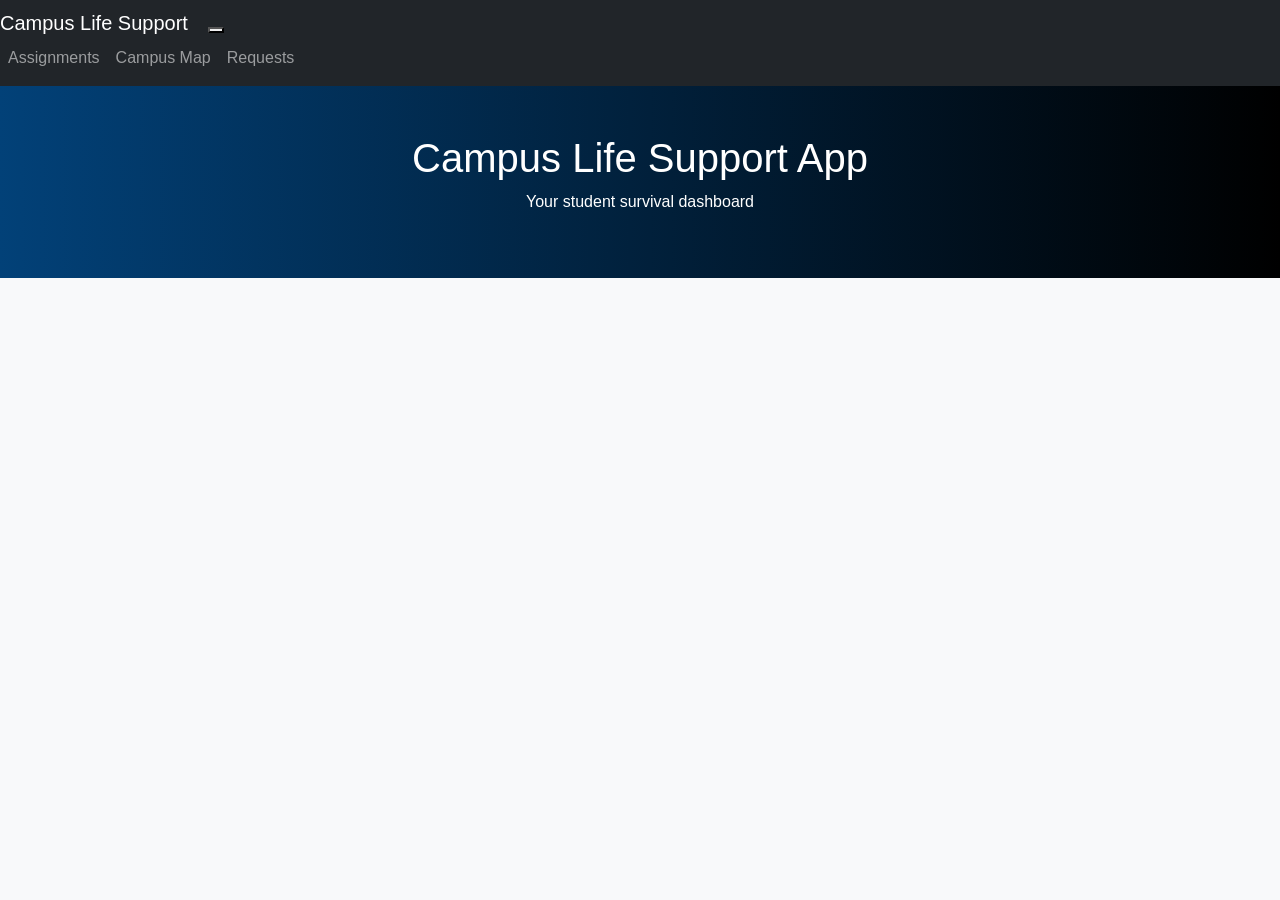
==== index.html @ 6e9fa869 "Created start of html code Co-authored-by: Copilot <copilot@github.com>" ====
<!DOCTYPE html>
<html lang="en">
<head>
    <meta charset="UTF-8">
    <meta name="viewport" content="width=device-width, initial-scale=1.0">


    <!-- Bootstrap -->
     <link href="https://cdn.jsdelivr.net/npm/bootstrap@5.3.0/dist/css/bootstrap.min.css" rel="stylesheet" integrity="sha384-9ndCyUaIbzAi2FUVXJi0CjmCapSmO7SnpJef0486qhLnuZ2cdeRhO02iuK6F" crossorigin="anonymous">

     <!-- Custom CSS -->
    <link rel="stylesheet" href="css/style.css">

    <title>Campus Life Support App</title>
</head>
<body>
    
    <!-- Navigation Bar -->
<nav class="navbar navbar-expand-lg navbar-dark bg-dark">
    <div class="container-fuid">
        <a class="navbar-brand" href="index.html">Campus Life Support</a>
        <button cllass="navbbar-toggler" data-bs-toggle="colllapse" data-bs-target="#nav">
            <span class="navbar-toggle-icon"></span>
        </button>

        <div class="collapse navbar-collapse" id="nav">
            <ul class="navbar-nav ms-auto">
                <li class="nav-item"><a class="nav-link" href="assignments.html">Assignments</a></li>
                <li class="nav-item"><a class="nav-link" href="campus.html">Campus Map</a></li>
                <li class="nav-item"><a class="nav-link" href="request.html">Requests</a></li>
            </ul>
        </div>
    </div>
</nav>

<!-- Header -->
 <header class="text-center p-5">
    <h1>Campus Life Support App</h1>
    <p>Your student survival dashboard</p>
 </header>

 <main class="container my-4">

    <!-- About Section -->
     
 </main>

</body>
</html>
---- css/style.css ----
/* Body Style*/
body {
    font-family: Ariall,sans-serif;
    background-color: #f8f9fa;
}

/* Header Style */
header {
    background: linear-gradient(to right, #024178, #000000);
    color:white;
}

/* Card Style */
.card {
    border-radius: 15px;
    transition: transform 0.3s ease;
}

.card:hover {
    transform: scale(1.05);
}

/* Button Style */
.btn {
    border-radius: 20px;
}

/* Footer Style */
footer {
    margin-top: 40px;
}

/* Map Placeholder Style */
#map {
    border-radius: 10px;
}

/* Responsive Style */
@media (max-width: 768px) {
    header h1 {
        font-size: 1.8rem;
    }
}
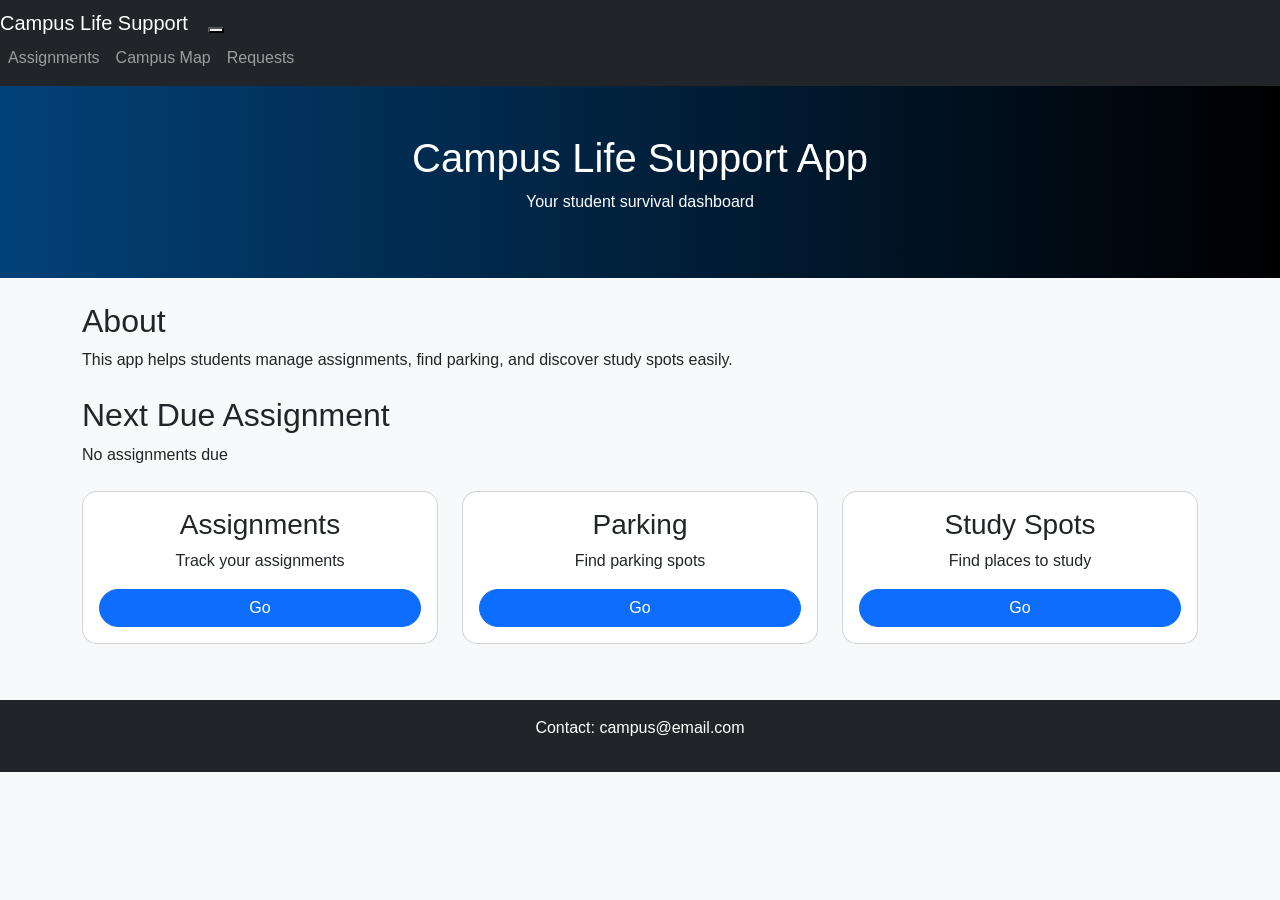
==== commit 8dda7710: "Finished rough draft of html Co-authored-by: Copilot <copilot@github.com>" ====
--- a/index.html
+++ b/index.html
@@ -42,8 +42,50 @@
  <main class="container my-4">
 
     <!-- About Section -->
-     
+     <section class="mb-4">
+        <h2>About</h2>
+        <p>This app helps students manage assignments, find parking, and discover study spots easily.</p>
+     </section>
+
+     <!-- Next due assignment -->
+      <section class="mb-4">
+        <h2>Next Due Assignment</h2>
+        <p id="next-assignment">No assignments due</p>
+      </section>
+
+      <!-- Cards -->
+       <section class="row text-center">
+        <div class="col-md-4 mb-3">
+            <div class="card p-3">
+                <h3>Assignments</h3>
+                <p>Track your assignments</p>
+                <a href="assignments.html" class="btn btn-primary">Go</a>
+            </div>
+        </div>
+
+        <div class="col-md-4 mb-3">
+            <div class="card p-3">
+                <h3>Parking</h3>
+                <p>Find parking spots</p>
+                <a href="campus.html" class="btn btn-primary">Go</a>
+            </div>
+        </div>
+
+        <div class="col-md-4 mb-3">
+            <div class="card p-3">
+                <h3>Study Spots</h3>
+                <p>Find places to study</p>
+                <a href="campus.html" class="btn btn-primary">Go</a>
+            </div>
+        </div>
+       </section>
  </main>
+
+ <footer class="bg-dark text-white text-center p-3">
+    <p>Contact: campus@email.com</p>
+ </footer>
+
+ <script src="script.js"></script>
 
 </body>
 </html>
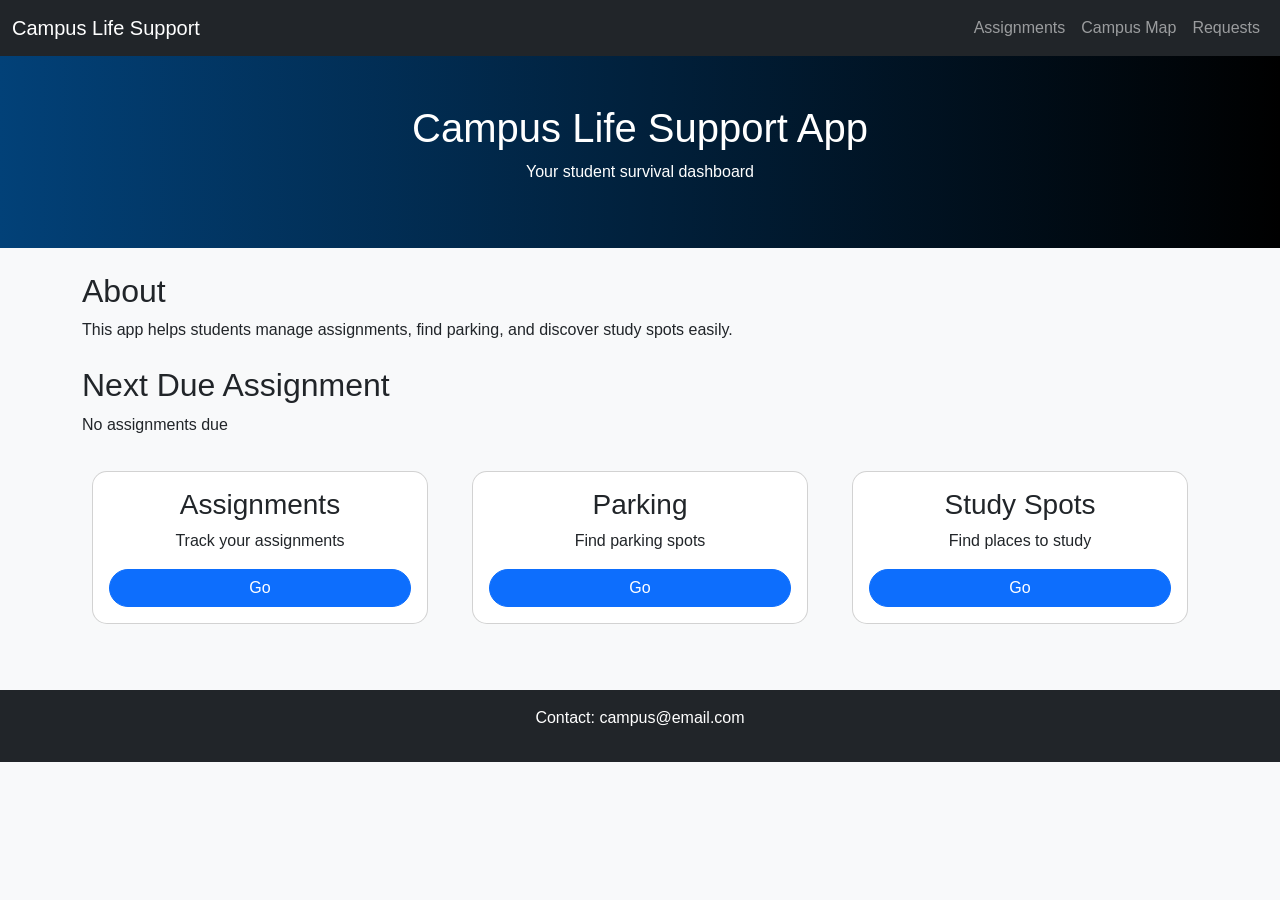
==== commit 9ce1bed1: "minor changes to all Co-authored-by: Copilot <copilot@github.com>" ====
--- a/index.html
+++ b/index.html
@@ -17,10 +17,10 @@
     
     <!-- Navigation Bar -->
 <nav class="navbar navbar-expand-lg navbar-dark bg-dark">
-    <div class="container-fuid">
+    <div class="container-fluid">
         <a class="navbar-brand" href="index.html">Campus Life Support</a>
-        <button cllass="navbbar-toggler" data-bs-toggle="colllapse" data-bs-target="#nav">
-            <span class="navbar-toggle-icon"></span>
+        <button class="navbar-toggler" data-bs-toggle="collapse" data-bs-target="#nav">
+            <span class="navbar-toggler-icon"></span>
         </button>
 
         <div class="collapse navbar-collapse" id="nav">
@@ -54,7 +54,7 @@
       </section>
 
       <!-- Cards -->
-       <section class="row text-center">
+       <section class="row text-center justify-content-center">
         <div class="col-md-4 mb-3">
             <div class="card p-3">
                 <h3>Assignments</h3>
--- a/css/style.css
+++ b/css/style.css
@@ -13,11 +13,12 @@
 /* Card Style */
 .card {
     border-radius: 15px;
-    transition: transform 0.3s ease;
+    transition: all 0.3s ease;
+    margin: 10px;
 }
 
 .card:hover {
-    transform: scale(1.05);
+    transform: translateY(-6px);
 }
 
 /* Button Style */
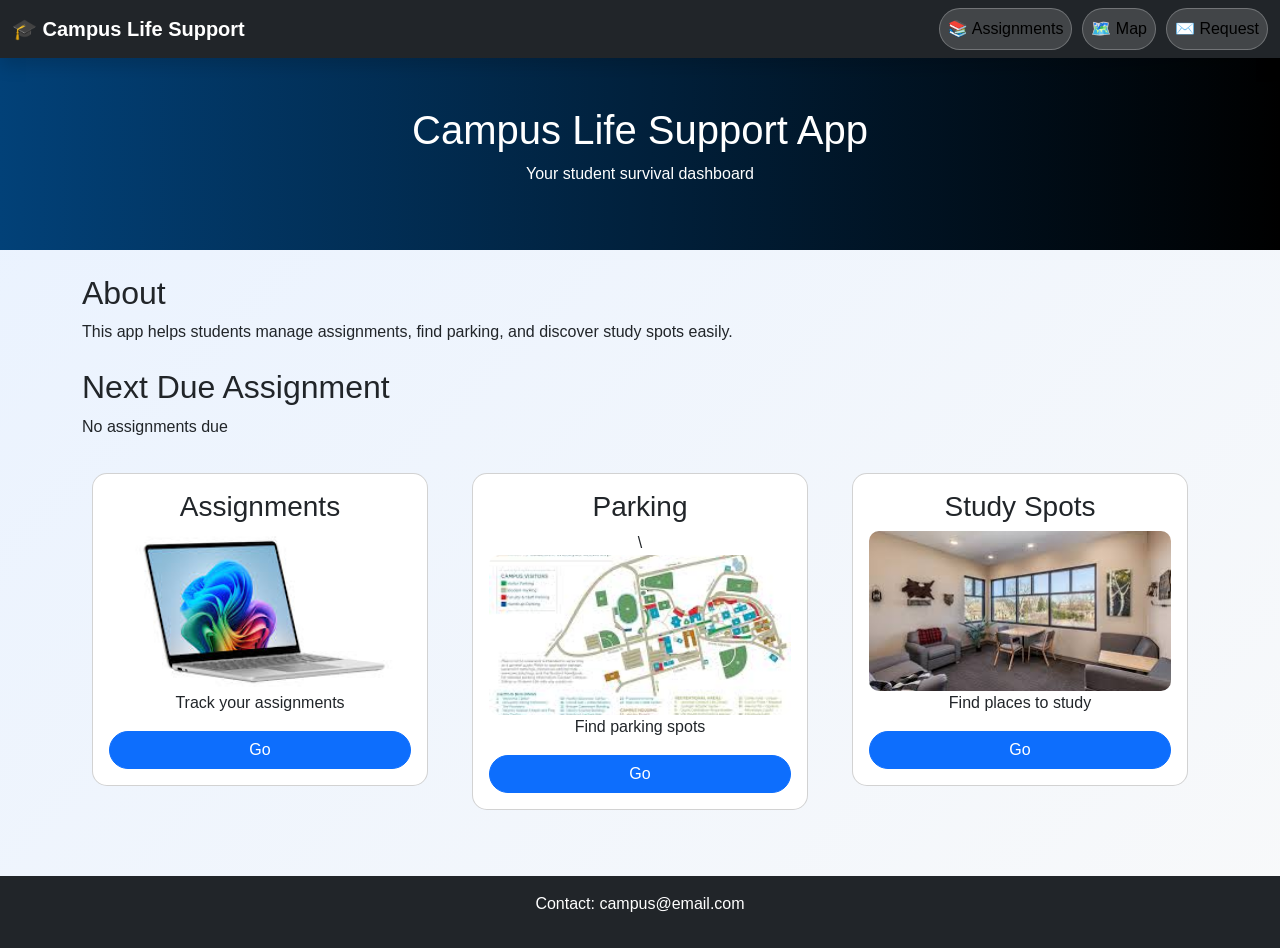
==== commit bedf50ab: "Making major changes to nav bar and adding api Co-authored-by: Copilot <copilot@github.com>" ====
--- a/index.html
+++ b/index.html
@@ -16,21 +16,37 @@
 <body>
     
     <!-- Navigation Bar -->
-<nav class="navbar navbar-expand-lg navbar-dark bg-dark">
-    <div class="container-fluid">
-        <a class="navbar-brand" href="index.html">Campus Life Support</a>
-        <button class="navbar-toggler" data-bs-toggle="collapse" data-bs-target="#nav">
-            <span class="navbar-toggler-icon"></span>
-        </button>
+<nav class="navbar navbar-expand-lg navbar-dark bg-dark shadow">
+  <div class="container-fluid">
 
-        <div class="collapse navbar-collapse" id="nav">
-            <ul class="navbar-nav ms-auto">
-                <li class="nav-item"><a class="nav-link" href="assignments.html">Assignments</a></li>
-                <li class="nav-item"><a class="nav-link" href="campus.html">Campus Map</a></li>
-                <li class="nav-item"><a class="nav-link" href="request.html">Requests</a></li>
-            </ul>
-        </div>
+    <a class="navbar-brand fw-bold" href="index.html">
+      🎓 Campus Life Support
+    </a>
+
+    <button class="navbar-toggler" type="button" data-bs-toggle="collapse" data-bs-target="#nav">
+      <span class="navbar-toggler-icon"></span>
+    </button>
+
+    <div class="collapse navbar-collapse" id="nav">
+
+      <ul class="navbar-nav ms-auto align-items-center">
+
+        <li class="nav-item">
+          <a class="nav-link nav-btn" href="assignments.html">📚 Assignments</a>
+        </li>
+
+        <li class="nav-item">
+          <a class="nav-link nav-btn" href="campus.html">🗺️ Map</a>
+        </li>
+
+        <li class="nav-item">
+          <a class="nav-link nav-btn" href="request.html">✉️ Request</a>
+        </li>
+
+      </ul>
+
     </div>
+  </div>
 </nav>
 
 <!-- Header -->
@@ -58,6 +74,7 @@
         <div class="col-md-4 mb-3">
             <div class="card p-3">
                 <h3>Assignments</h3>
+                <img src="images/assignments.jpg" class="card-img-top" alt="Student working on assignments">
                 <p>Track your assignments</p>
                 <a href="assignments.html" class="btn btn-primary">Go</a>
             </div>
@@ -65,7 +82,8 @@
 
         <div class="col-md-4 mb-3">
             <div class="card p-3">
-                <h3>Parking</h3>
+                <h3>Parking</h3>\
+                <img src="images/parking.jpg" class="card-img-top" alt="Campus parking lot">
                 <p>Find parking spots</p>
                 <a href="campus.html" class="btn btn-primary">Go</a>
             </div>
@@ -74,6 +92,7 @@
         <div class="col-md-4 mb-3">
             <div class="card p-3">
                 <h3>Study Spots</h3>
+                <img src="images/study.jpg" class="card-img-top" alt="Students studying in a library">
                 <p>Find places to study</p>
                 <a href="campus.html" class="btn btn-primary">Go</a>
             </div>
--- a/css/style.css
+++ b/css/style.css
@@ -1,7 +1,8 @@
 /* Body Style*/
 body {
-    font-family: Ariall,sans-serif;
-    background-color: #f8f9fa;
+    font-family: Arial, sans-serif;
+    background: linear-gradient(135deg, #e9f2ff, #f8f9fa);
+    min-height: 100vh;
 }
 
 /* Header Style */
@@ -41,4 +42,37 @@
     header h1 {
         font-size: 1.8rem;
     }
+}
+
+.card img {
+    height: 160px;
+    object-fit: cover;
+    border-radius: 10px;
+}
+
+/* Navbar button look */
+.nav-btn {
+    background-color: rgba(255, 255, 255, 0.15);
+    color: #000000 !important;
+    padding: 8px 18px;
+    border-radius: 50px;
+    margin-left: 10px;
+    display: inline-block;
+    font-weight: 500;
+    border: 1px solid rgba(255, 255, 255, 0.25);
+    transition: all 0.25s ease;
+}
+
+/* Hover state  */
+.nav-btn:hover {
+    background-color: #0d6efd;
+    border-color: #0d6efd;
+    transform: translateY(-2px);
+    color: #fff !important;
+}
+
+/* Active page */
+.nav-btn.active {
+    background-color: #0d6efd;
+    border-color: #0d6efd;
 }
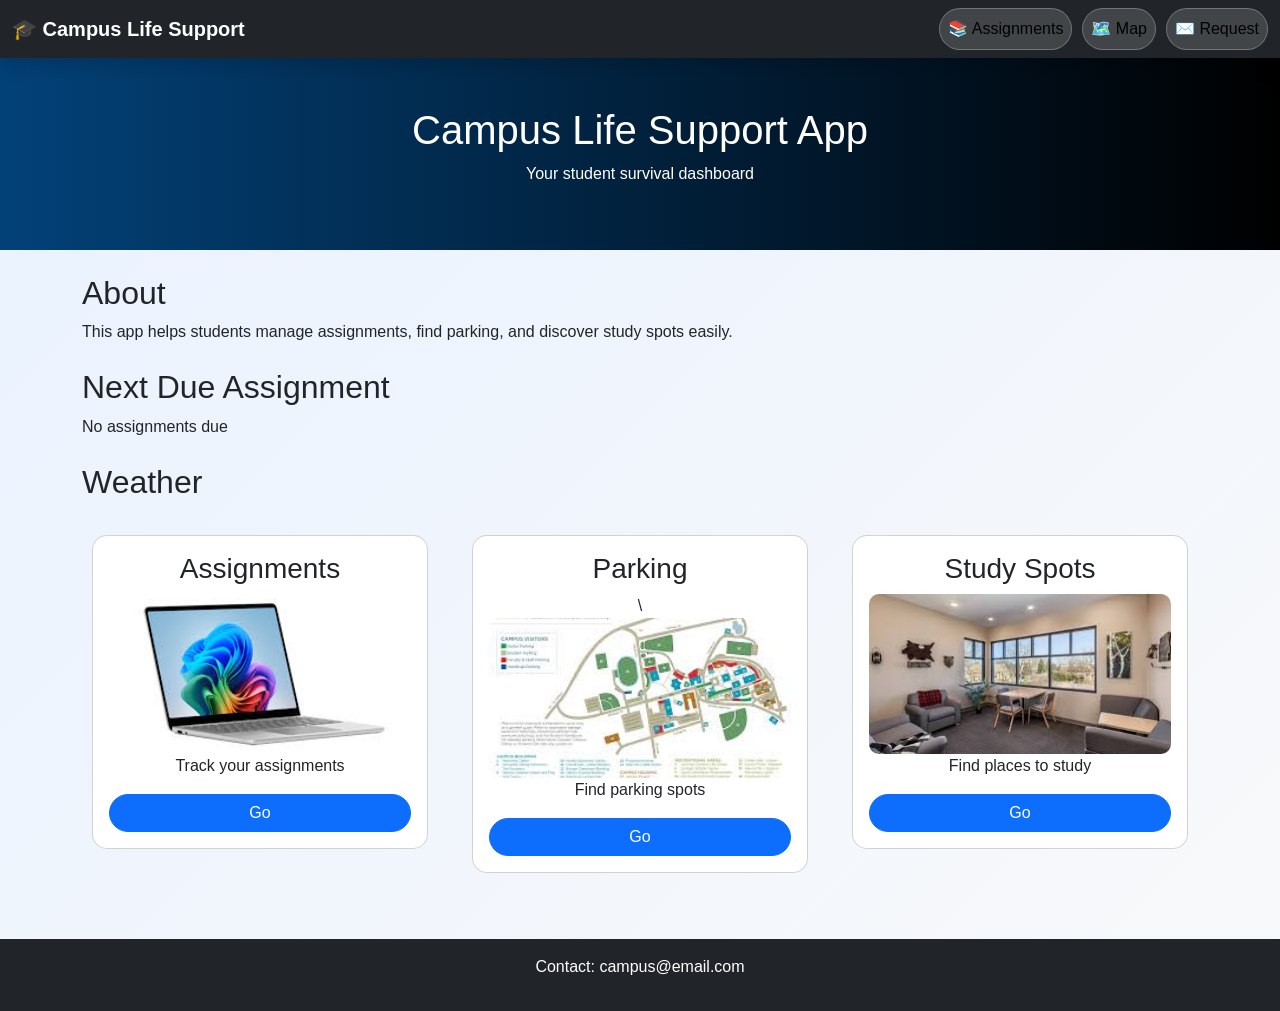
==== commit 245e89c0: "Added API for weather" ====
--- a/index.html
+++ b/index.html
@@ -67,6 +67,35 @@
       <section class="mb-4">
         <h2>Next Due Assignment</h2>
         <p id="next-assignment">No assignments due</p>
+        
+        <h2 class="mt-4">Weather</h2>
+
+<div id="weather-widget"></div>
+
+<script>
+async function loadWeatherWidget() {
+  const container = document.querySelector("#weather-widget");
+
+  const response = await fetch(
+    "https://api.open-meteo.com/v1/forecast?latitude=34.7&longitude=-82.7&current=temperature_2m,weather_code,wind_speed_10m"
+  );
+
+  const data = await response.json();
+
+  const temp = data.current.temperature_2m;
+  const wind = data.current.wind_speed_10m;
+
+  container.innerHTML = `
+    <div class="card p-3 text-center">
+      <h4>Current Weather</h4>
+      <p class="display-6">${temp}°F</p>
+      <p>Wind Speed: ${wind} mph</p>
+    </div>
+  `;
+}
+
+loadWeatherWidget();
+</script>
       </section>
 
       <!-- Cards -->
